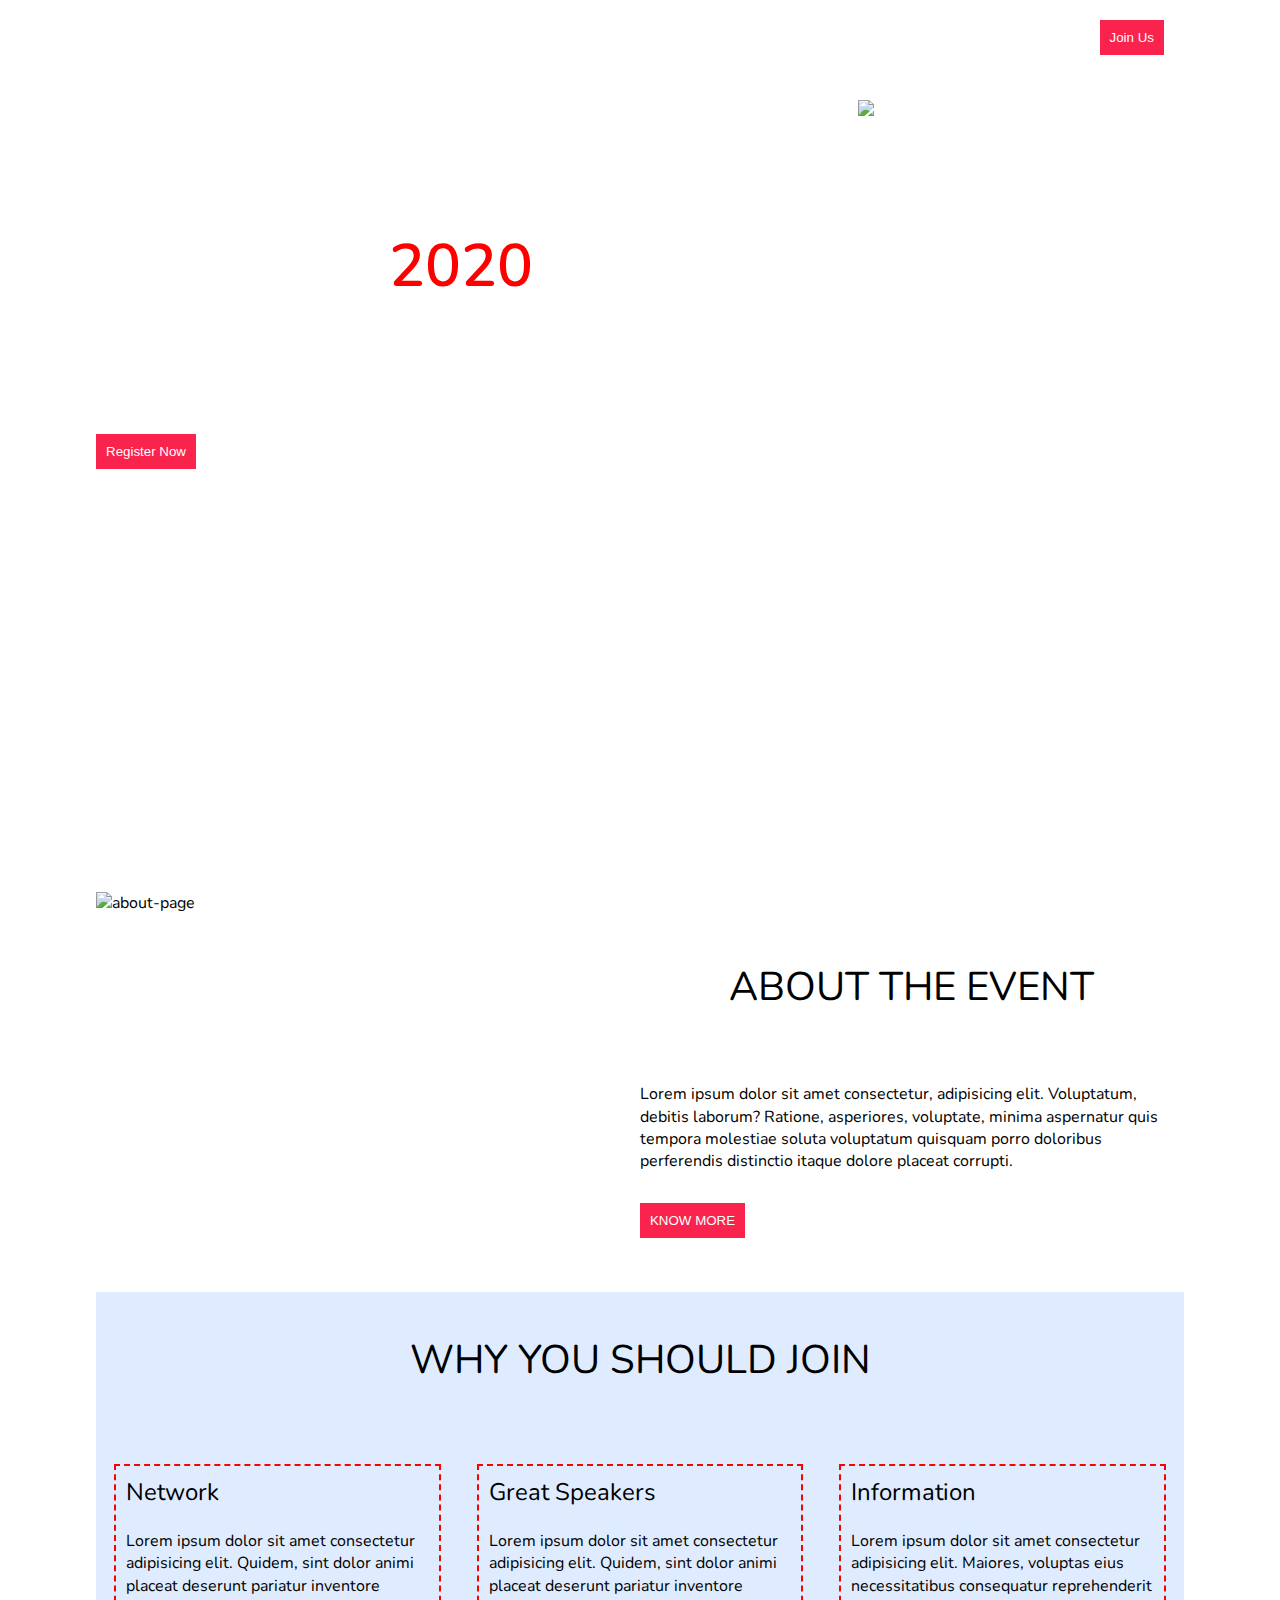
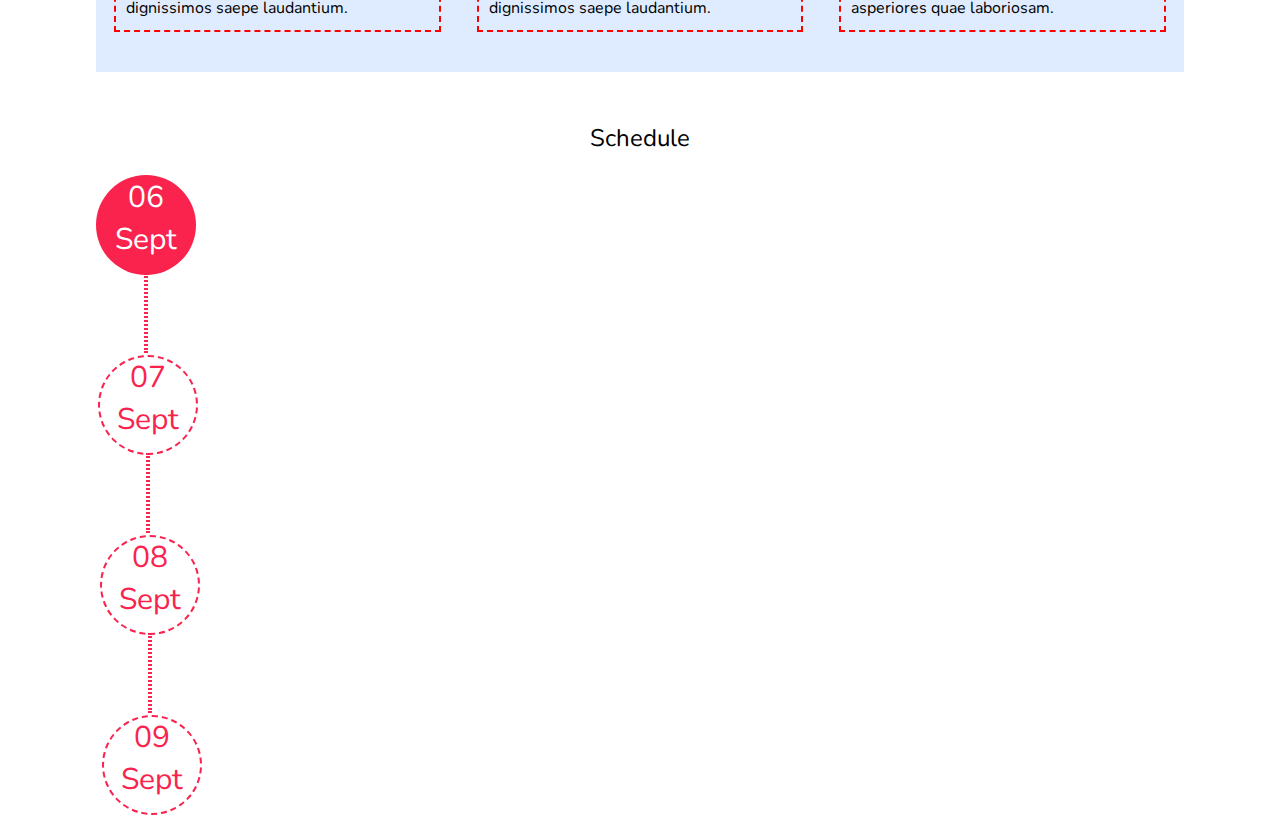
==== block-BHaacn/index.html @ a57d5c19 "Why you should section done" ====
<!DOCTYPE html>
<html lang="en">
  <head>
    <meta charset="UTF-8" />
    <meta name="viewport" content="width=device-width, initial-scale=1.0" />
    <link rel="stylesheet" href="./style.css" />
    <title>Final-Assingnment</title>
    <link rel="preconnect" href="https://fonts.gstatic.com" />
    <link
      href="https://fonts.googleapis.com/css2?family=Nunito:wght@400;700&display=swap"
      rel="stylesheet"
    />
  </head>

  <body>
    <main>
      <header class="head flex-sb container">
        <div>
          <strong class="alt-event">Alt Event</strong>
        </div>
        <div>
          <nav class="nav-bar">
            <a href="#">HOME</a>
            <a href="#">AOUT</a>
            <a href="#">SERVICES</a>
            <a href="#">CONTACT</a>
            <button class="btn-1">Join Us</button>
          </nav>
        </div>
      </header>

      <section class="hero">
        <div class="container flex-sb">
          <div class="left-sec">
            <h1>Web Developer Confrence <strong>2020</strong></h1>
            <p>
              Lorem ipsum dolor sit amet consectetur adipisicing elit. Rem
              dolorum, ad hic dolore nostrum non architecto commodi suscipit
              dicta, pariatur enim? Natus, dolores cupiditate? Autem debitis,
              cum nemo laborum, porro, eius nam labore saepe ab veniam iste
              nihil fugit maiores.
            </p>
            <button class="btn">Register Now</button>
          </div>

          <div class="right-sec">
            <img src="./assets/hero.png" alt="hero-pik" />
          </div>
        </div>
      </section>

      <section class="container about-section flex-sa">
        <div class="about-event-left">
          <img src="./assets/about.png" alt="about-page" />
        </div>

        <div class="about-event-right">
          <h2>ABOUT THE EVENT</h2>
          <p>
            Lorem ipsum dolor sit amet consectetur, adipisicing elit.
            Voluptatum, debitis laborum? Ratione, asperiores, voluptate, minima
            aspernatur quis tempora molestiae soluta voluptatum quisquam porro
            doloribus perferendis distinctio itaque dolore placeat corrupti.
          </p>
          <button class="btn">KNOW MORE</button>
        </div>
      </section>

      <section class="container">
        <div class="sec-3">
          <div>
            <h2>WHY YOU SHOULD JOIN</h2>
          </div>
          <div class="flex flex-sa">
            <div class="div">
              <h3>Network</h3>
              <p>
                Lorem ipsum dolor sit amet consectetur adipisicing elit. Quidem,
                sint dolor animi placeat deserunt pariatur inventore dignissimos
                saepe laudantium.
              </p>
            </div>
            <div class="div">
              <h3>Great Speakers</h3>
              <p>
                Lorem ipsum dolor sit amet consectetur adipisicing elit. Quidem,
                sint dolor animi placeat deserunt pariatur inventore dignissimos
                saepe laudantium.
              </p>
            </div>
            <div class="div">
              <h3>Information</h3>
              <p>
                Lorem ipsum dolor sit amet consectetur adipisicing elit.
                Maiores, voluptas eius necessitatibus consequatur reprehenderit
                asperiores quae laboriosam.
              </p>
            </div>
          </div>
        </div>
      </section>
      <section class="container">
        <h3 class="text-center">Schedule</h3>
        <div class="circle-div circle-div-dashed">
          <h3>06 Sept</h3>
          <hr />

          <div class="circle-div-dashed">
            <h3>07 Sept</h3>
            <hr />
            <div class="circle-div-dashed">
              <h3>08 Sept</h3>
              <hr />
              <div class="circle-div-dashed">
                <h3>09 Sept</h3>
              </div>
            </div>
          </div>
        </div>
      </section>
      
    </main>
  </body>
</html>
---- block-BHaacn/style.css ----
/* http://meyerweb.com/eric/tools/css/reset/ 
   v2.0 | 20110126
   License: none (public domain)
*/

html,
body,
div,
span,
applet,
object,
iframe,
h1,
h2,
h3,
h4,
h5,
h6,
p,
blockquote,
pre,
a,
abbr,
acronym,
address,
big,
cite,
code,
del,
dfn,
em,
img,
ins,
kbd,
q,
s,
samp,
small,
strike,
strong,
sub,
sup,
tt,
var,
b,
u,
i,
center,
dl,
dt,
dd,
ol,
ul,
li,
fieldset,
form,
label,
legend,
table,
caption,
tbody,
tfoot,
thead,
tr,
th,
td,
article,
aside,
canvas,
details,
embed,
figure,
figcaption,
footer,
header,
hgroup,
menu,
nav,
output,
ruby,
section,
summary,
time,
mark,
audio,
video {
  margin: 0;
  padding: 0;
  border: 0;
  font-size: 100%;
  font: inherit;
  vertical-align: baseline;
}
/* HTML5 display-role reset for older browsers */
article,
aside,
details,
figcaption,
figure,
footer,
header,
hgroup,
menu,
nav,
section {
  display: block;
}
body {
  line-height: 1;
}
ol,
ul {
  list-style: none;
}
blockquote,
q {
  quotes: none;
}
blockquote:before,
blockquote:after,
q:before,
q:after {
  content: "";
  content: none;
}
table {
  border-collapse: collapse;
  border-spacing: 0;
}
/* MY CSS */
*,
*::after,
*::before {
  box-sizing: border-box;
}
body {
  font-size: 16px;
  font-family: "Nunito", sans-serif;
  line-height: 1.4;
}
.flex-sb {
  display: flex;
  justify-content: space-between;
}
.flex-sa {
  display: flex;
  justify-content: space-around;
}
.btn {
  border: none;
  background-color: #f9234d;
  color: white;
  padding: 10px;
}
.container {
  max-width: 85%;
  margin: 0 auto;
}
strong {
  color: red;
}
img {
  width: 100%;
}
h2 {
  font-size: 40px;
  padding-top: 40px;
}
h3 {
  margin-bottom: 20px;
  font-size: 24px;
}

/* HEAD */
.alt-event {
  font-weight: 600;
  font-size: 30px;
  color: white;
}
a {
  text-decoration: none;
  padding-left: 30px;
  color: white;
}
.btn-1 {
  margin-left: 30px;
  padding: 10px;
  background-color: #f9234d;
  color: white;
  border: none;
}
.head {
  position: relative;
  padding: 20px;
  z-index: 99;
}
h1 {
  font-size: 60px;
  padding-top: 40px;
  font-weight: 600;
}
.hero {
  position: absolute;
  top: 0;
  background-image: url(./assets/banner.png);

  background-repeat: no-repeat;
  object-fit: cover;
  color: white;
  padding-top: 100px;
  padding-bottom: 30px;
  margin-bottom: 20px;
  /* height: 100vh; */
}
.left-sec {
  width: 50%;
}
.right-sec {
  width: 30%;
}

.left-sec p {
  margin-top: 16px;
  margin-bottom: 20px;
}
.about-event-left {
  width: 40%;
  margin-right: 10%;
}
.about-event-right {
  width: 50%;
}
.about-event-right p {
  padding-top: 30px;
  padding-bottom: 30px;
}

/* about section */
.about-section {
  display: flex;
  padding-top: 90vh;
}
.div {
  border: 2px dashed red;
  width: 30%;
  padding: 10px;
}
.container h2 {
  text-align: center;
  margin-bottom: 7%;
  margin-top: 5%;
}
.sec-3 {
  background-color: #dfecff;
  padding-bottom: 40px;
}

.circle-div h3 {
  font-size: 30px;
}
hr {
  border: 2px dotted #f9234d;
  transform: rotate(90deg);
  margin-top: 50px;
  margin-bottom: 40px;
  width: 80px;
}
.text-center {
  text-align: center;
  margin-top: 50px;
}
.circle-div-dashed {
  width: 100px;
  height: 100px;
  border: 2px dashed #f9234d;
  background-color: white;
  color: #f9234d;
  text-align: center;
  border-radius: 50%;
}
.ciecle-div-dashed {
  font-size: 30px;
}
.circle-div {
  background-color: #f9234d;
  color: white;
  
}
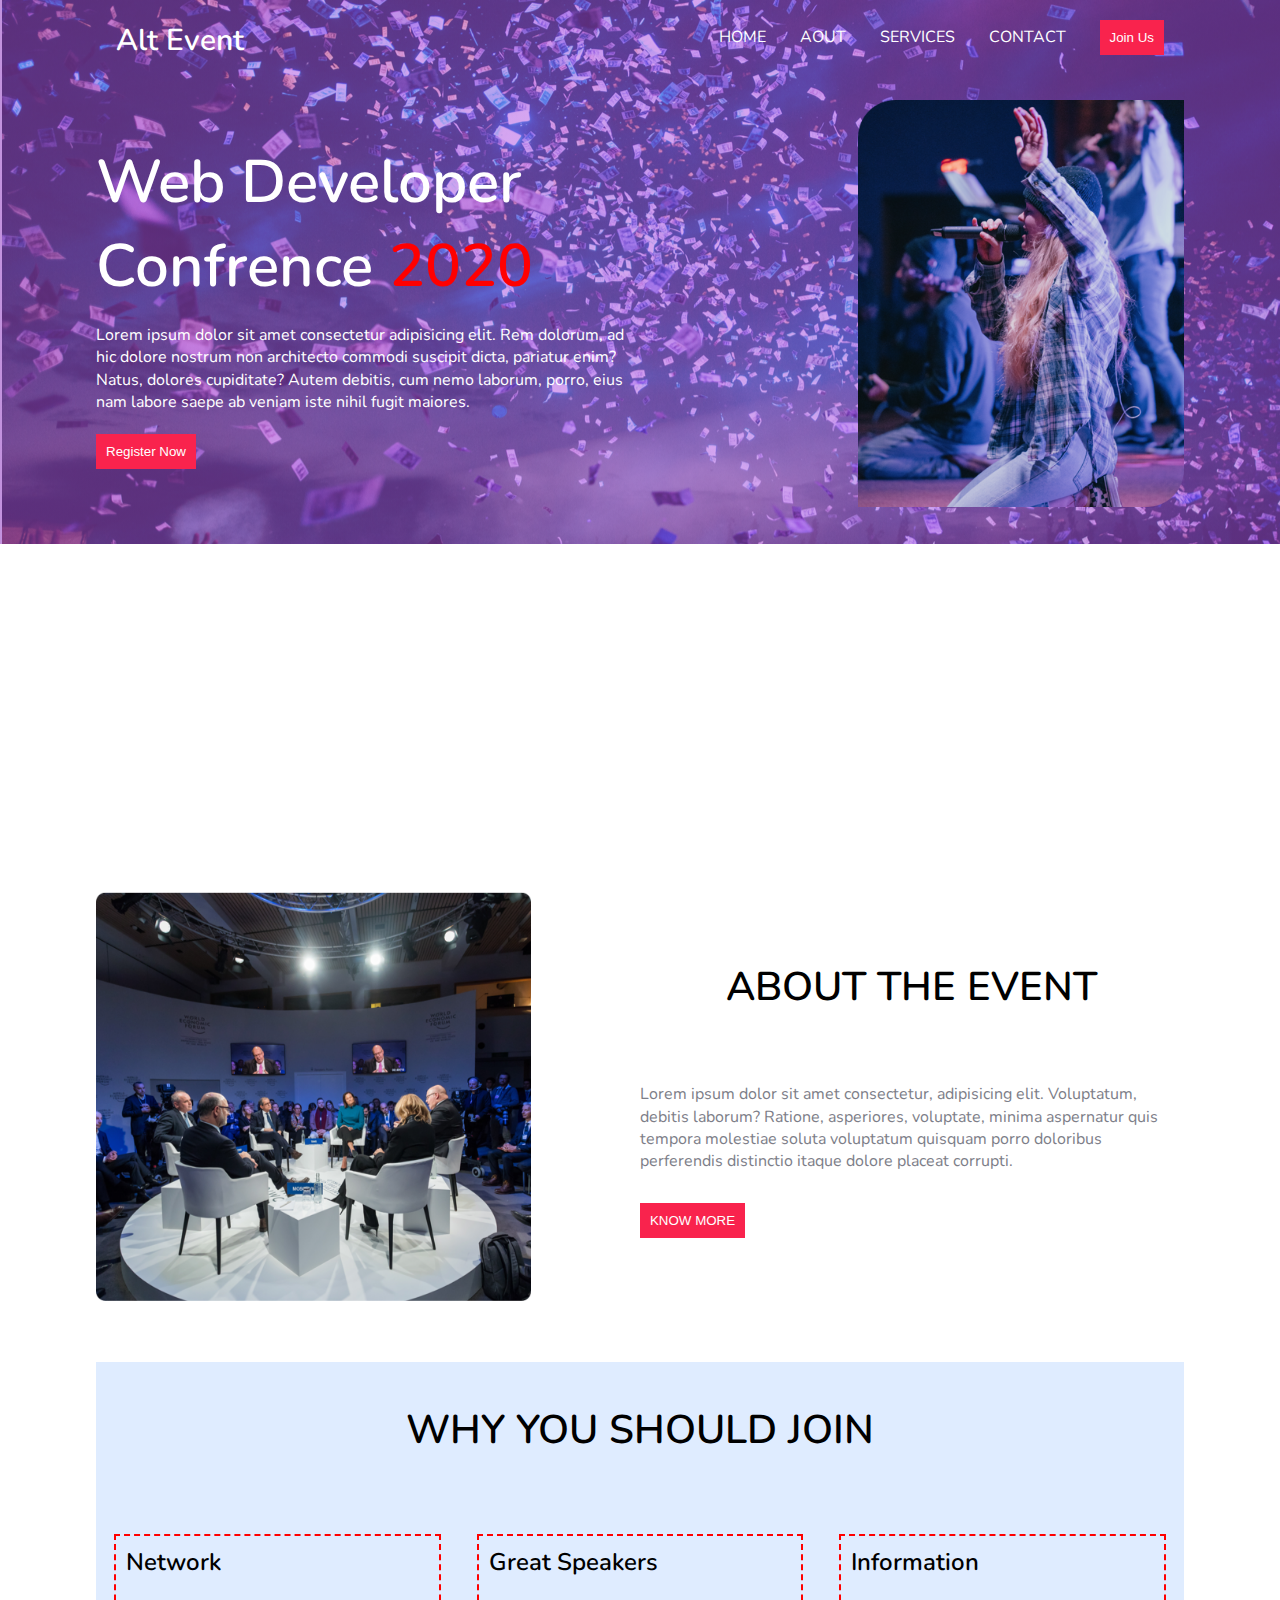
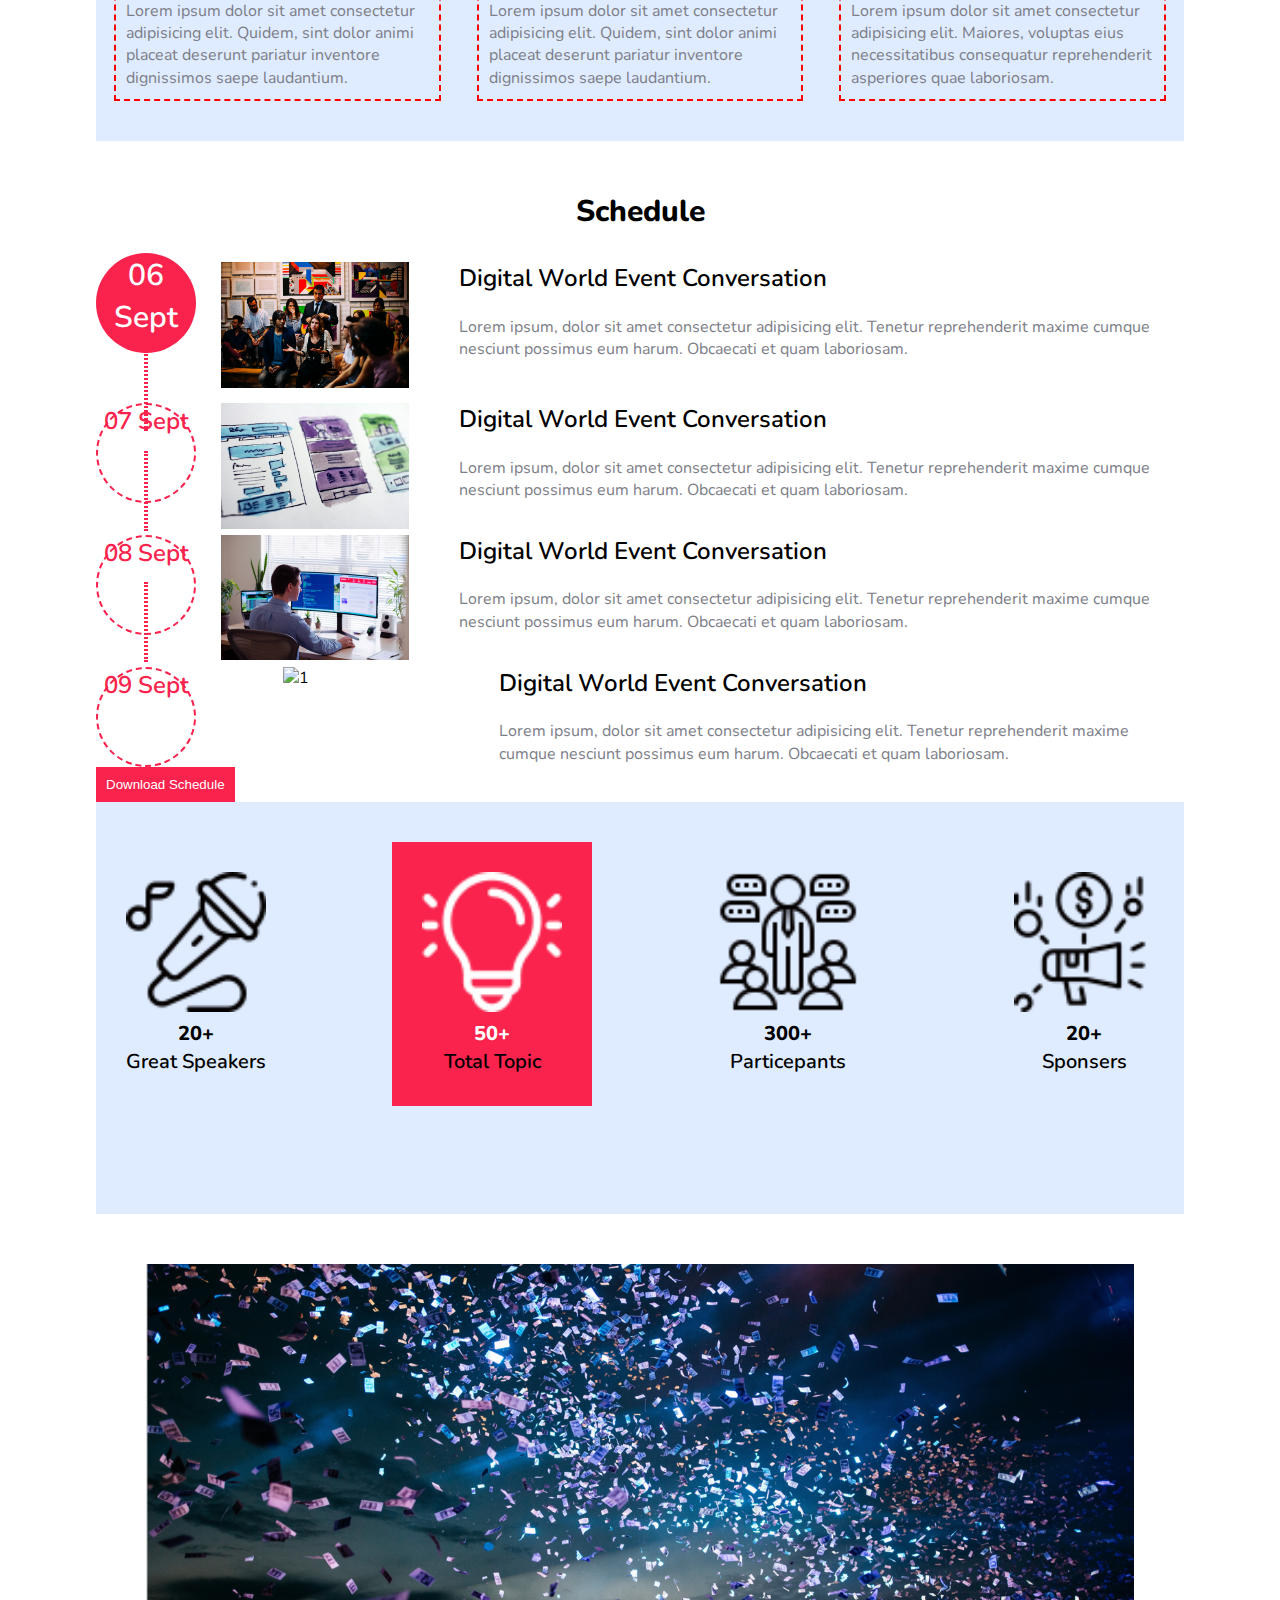
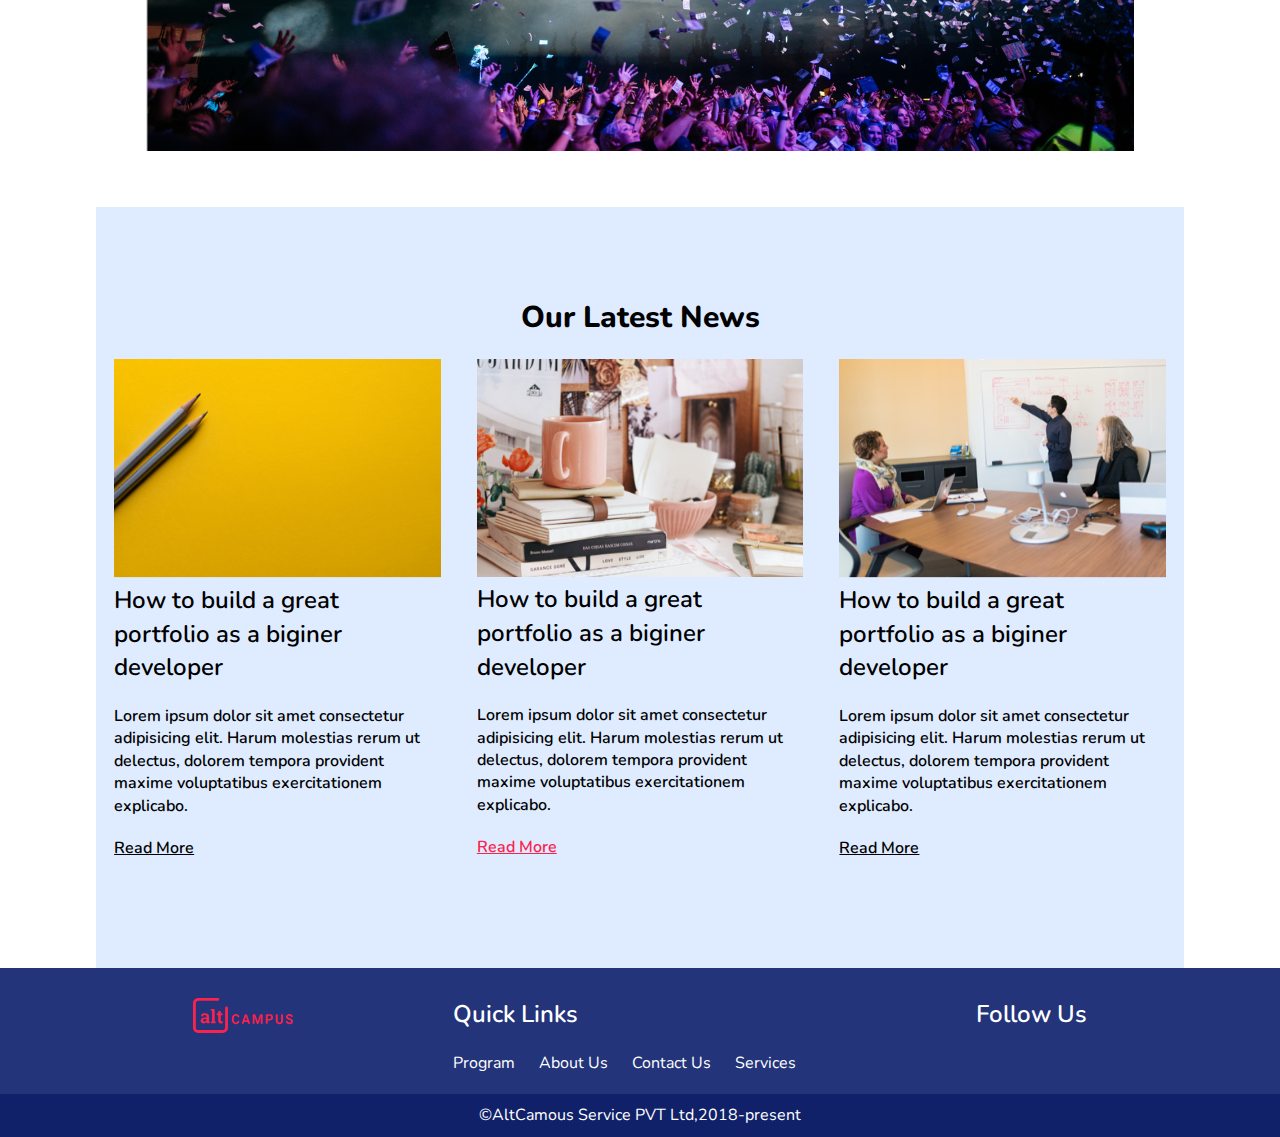
==== commit 6d50bf39: "complete task" ====
--- a/block-BHaacn/index.html
+++ b/block-BHaacn/index.html
@@ -11,6 +11,10 @@
       rel="stylesheet"
     />
   </head>
+  <script
+    src="https://kit.fontawesome.com/67e1179dc6.js"
+    crossorigin="anonymous"
+  ></script>
 
   <body>
     <main>
@@ -33,7 +37,7 @@
         <div class="container flex-sb">
           <div class="left-sec">
             <h1>Web Developer Confrence <strong>2020</strong></h1>
-            <p>
+            <p class="white">
               Lorem ipsum dolor sit amet consectetur adipisicing elit. Rem
               dolorum, ad hic dolore nostrum non architecto commodi suscipit
               dicta, pariatur enim? Natus, dolores cupiditate? Autem debitis,
@@ -99,26 +103,205 @@
           </div>
         </div>
       </section>
+
       <section class="container">
         <h3 class="text-center">Schedule</h3>
-        <div class="circle-div circle-div-dashed">
-          <h3>06 Sept</h3>
-          <hr />
-
-          <div class="circle-div-dashed">
-            <h3>07 Sept</h3>
-            <hr />
-            <div class="circle-div-dashed">
-              <h3>08 Sept</h3>
-              <hr />
+
+        <div>
+          <div class="flex-circle">
+            <div class="right-side-circle">
+              <div class="circle-div circle-div-dashed">
+                <h3>06 Sept</h3>
+                <hr />
+              </div>
+            </div>
+            <div class="flex-2 flex-sb">
+              <div class="photo">
+                <img src="./assets/schedule-01.jpg" alt="1" />
+              </div>
+              <div class="right-part">
+                <h3>Digital World Event Conversation</h3>
+                <p>
+                  Lorem ipsum, dolor sit amet consectetur adipisicing elit.
+                  Tenetur reprehenderit maxime cumque nesciunt possimus eum
+                  harum. Obcaecati et quam laboriosam.
+                </p>
+              </div>
+            </div>
+          </div>
+
+          <div class="flex-sb">
+            <div class="right-side-circle">
+              <div class="circle-div-dashed">
+                <h3>07 Sept</h3>
+                <hr />
+              </div>
+            </div>
+            <div class="flex-2 flex-sb">
+              <div class="photo">
+                <img src="./assets/schedule-02.jpg" alt="1" />
+              </div>
+
+              <div class="right-part">
+                <h3>Digital World Event Conversation</h3>
+                <p>
+                  Lorem ipsum, dolor sit amet consectetur adipisicing elit.
+                  Tenetur reprehenderit maxime cumque nesciunt possimus eum
+                  harum. Obcaecati et quam laboriosam.
+                </p>
+              </div>
+            </div>
+          </div>
+          <div class="flex-sb">
+            <div class="right-side-circle">
+              <div class="circle-div-dashed">
+                <h3>08 Sept</h3>
+                <hr />
+              </div>
+            </div>
+            <div class="flex-2 flex-sb">
+              <div class="photo">
+                <img src="./assets/schedule-03.jpg" alt="1" />
+              </div>
+              <div class="right-part">
+                <h3>Digital World Event Conversation</h3>
+                <p>
+                  Lorem ipsum, dolor sit amet consectetur adipisicing elit.
+                  Tenetur reprehenderit maxime cumque nesciunt possimus eum
+                  harum. Obcaecati et quam laboriosam.
+                </p>
+              </div>
+            </div>
+          </div>
+
+          <div class="flex-sb">
+            <div class="right-side-circle">
               <div class="circle-div-dashed">
                 <h3>09 Sept</h3>
-              </div>
-            </div>
-          </div>
-        </div>
-      </section>
-      
+                <hr style="visibility: hidden" />
+              </div>
+            </div>
+            <div class="flex-2 flex-sb">
+              <div class="photo">
+                <img src="./assets/schedule-04.jpg" alt="1" />
+              </div>
+              <div class="right-part">
+                <h3>Digital World Event Conversation</h3>
+                <p>
+                  Lorem ipsum, dolor sit amet consectetur adipisicing elit.
+                  Tenetur reprehenderit maxime cumque nesciunt possimus eum
+                  harum. Obcaecati et quam laboriosam.
+                </p>
+              </div>
+            </div>
+          </div>
+          <button class="btn">Download Schedule</button>
+        </div>
+      </section>
+      <section class="container">
+        <div class="photos-icon flex-sb">
+          <div class="speaker">
+            <img src="./assets/speaker.png" alt="speaker" />
+            <h4>20+</h4>
+            <p class="black">Great Speakers</p>
+          </div>
+
+          <div class="speaker-bg">
+            <img src="./assets/idea.png" alt="speaker" />
+            <h4>50+</h4>
+            <p>Total Topic</p>
+          </div>
+          <div class="speaker">
+            <img src="./assets/participants.png" alt="speaker" />
+            <h4>300+</h4>
+            <p>Particepants</p>
+          </div>
+          <div class="speaker">
+            <img src="./assets/sponsor.png" alt="speaker" />
+            <h4>20+</h4>
+            <p>Sponsers</p>
+          </div>
+        </div>
+      </section>
+      <section class="container">
+        <div class="viedo-sec">
+          <div class="image-sec-1">
+            <img src="./assets/banner.png" alt="banner" />
+          </div>
+          <div class="play-button">
+            <i class="circleplay fas fa-play-circle"></i>
+          </div>
+        </div>
+      </section>
+      <section class="container">
+        <div class="photos-icon">
+          <div>
+            <h3 class="text-center">Our Latest News</h3>
+          </div>
+
+          <div class="latest-news flex-sa">
+            <div class="box-1">
+              <img src="./assets/news-01.png" alt="news" />
+              <h3>How to build a great portfolio as a biginer developer</h3>
+              <p>
+                Lorem ipsum dolor sit amet consectetur adipisicing elit. Harum
+                molestias rerum ut delectus, dolorem tempora provident maxime
+                voluptatibus exercitationem explicabo.
+              </p>
+              <a href="#">Read More</a>
+            </div>
+            <div class="box-1">
+              <img src="./assets/news-02.png" alt="news" />
+              <h3>How to build a great portfolio as a biginer developer</h3>
+              <p>
+                Lorem ipsum dolor sit amet consectetur adipisicing elit. Harum
+                molestias rerum ut delectus, dolorem tempora provident maxime
+                voluptatibus exercitationem explicabo.
+              </p>
+              <a class="active" href="#"> Read More </a>
+            </div>
+            <div class="box-1">
+              <img src="./assets/news-03.png" alt="news" />
+              <h3>How to build a great portfolio as a biginer developer</h3>
+              <p>
+                Lorem ipsum dolor sit amet consectetur adipisicing elit. Harum
+                molestias rerum ut delectus, dolorem tempora provident maxime
+                voluptatibus exercitationem explicabo.
+              </p>
+              <a href="#">Read More</a>
+            </div>
+          </div>
+        </div>
+      </section>
+      <section class="foot">
+        <div class="container flex-sa">
+          <div>
+            <img class="logo" src="./assets/logo.svg" alt="logo" />
+          </div>
+
+          <div>
+            <h3>Quick Links</h3>
+
+            <nav class="nav-bar-2">
+              <a href="#">Program</a>
+              <a href="#">About Us</a>
+              <a href="#">Contact Us</a>
+              <a href="#">Services</a>
+            </nav>
+          </div>
+
+          <div>
+            <h3>Follow Us</h3>
+
+            <div class="flex-sb">
+              <i class="fab fa-facebook-square"></i>
+
+              <i class="fab fa-twitter-square"></i>
+            </div>
+          </div>
+        </div>
+      </section>
     </main>
+    <footer>&copy;AltCamous Service PVT Ltd,2018-present</footer>
   </body>
 </html>
--- a/block-BHaacn/style.css
+++ b/block-BHaacn/style.css
@@ -165,10 +165,18 @@
 h2 {
   font-size: 40px;
   padding-top: 40px;
+  font-weight: 600;
 }
 h3 {
   margin-bottom: 20px;
   font-size: 24px;
+  font-weight: 600;
+}
+h4 {
+  font-weight: 800;
+}
+p{
+  color: #7D7E88;
 }
 
 /* HEAD */
@@ -202,8 +210,7 @@
 .hero {
   position: absolute;
   top: 0;
-  background-image: url(./assets/banner.png);
-
+  background-image: linear-gradient(to right, #af53e485, #af53e485), url(./assets/banner.png);
   background-repeat: no-repeat;
   object-fit: cover;
   color: white;
@@ -218,6 +225,10 @@
 .right-sec {
   width: 30%;
 }
+.white{
+color: white;
+}
+
 
 .left-sec p {
   margin-top: 16px;
@@ -262,27 +273,132 @@
   border: 2px dotted #f9234d;
   transform: rotate(90deg);
   margin-top: 50px;
-  margin-bottom: 40px;
+  margin-bottom: 0px;
   width: 80px;
 }
 .text-center {
   text-align: center;
   margin-top: 50px;
+  font-weight: 800;
+  font-size: 30px;
 }
 .circle-div-dashed {
   width: 100px;
   height: 100px;
   border: 2px dashed #f9234d;
-  background-color: white;
+  background-color: white500px;
   color: #f9234d;
   text-align: center;
   border-radius: 50%;
 }
 .ciecle-div-dashed {
   font-size: 30px;
+  background-color: white;
 }
 .circle-div {
   background-color: #f9234d;
   color: white;
+  margin-bottom: 50px;
+}
+.photo {
+  width: 30%;
+  margin-left: 25px;
+}
+.right-part {
+  margin-left: 50px;
+}
+.right-side-circle {
+  width: 20%;
+}
+.flex-circle {
+  display: flex;
+  justify-content: space-between;
+  align-items: center;
+}
+.speaker {
+  width: 200px;
+  height: 200px;
+  font-size: 20px;
+  text-align: center;
+  padding: 30px;
+}
+.photos-icon {
+  background-color: #dfecff;
+  padding-top: 40px;
+  padding-bottom: 10%;
+}
+.photos-icon p{
+  color: black;
+  font-weight: 600;
+}
+.speaker-bg {
+  background-color: #f9234d;
+  color: white;
+  text-align: center;
+  font-size: 20px;
+  width: 200px;
   
-}
+  padding: 30px;
+}
+
+.circleplay {
+  position: absolute;
+  top: 45%;
+  left: 46%;
+
+  z-index: 99;
+  color: white;
+
+  background-color: #f9234d;
+  font-size: 80px;
+  border-radius: 50%;
+}
+.viedo-sec {
+  position: relative;
+  padding: 50px;
+}
+.box-1{
+  width: 30%;
+
+}
+.box-1 a{
+  color: black;
+  text-decoration: underline;
+
+}
+.active{
+  color:#f9234d !important;
+}
+.latest-news a{
+  padding: 0 ;
+  font-weight: 600;
+ 
+}
+.latest-news p{
+  padding-bottom: 20px;
+}
+.logo{
+  width: 100px;
+}
+
+
+.foot{
+  background-color: #23347B;
+  color: white;
+  padding: 20px;
+  padding-top: 30px;
+}
+.nav-bar-2 a{
+  padding: 0;
+padding-right: 20px;
+}
+footer{
+  background-color: #102169;
+  padding: 10px;
+  text-align: center;
+  color: white;
+}
+.fab{
+  font-size: 24px;
+}
+
